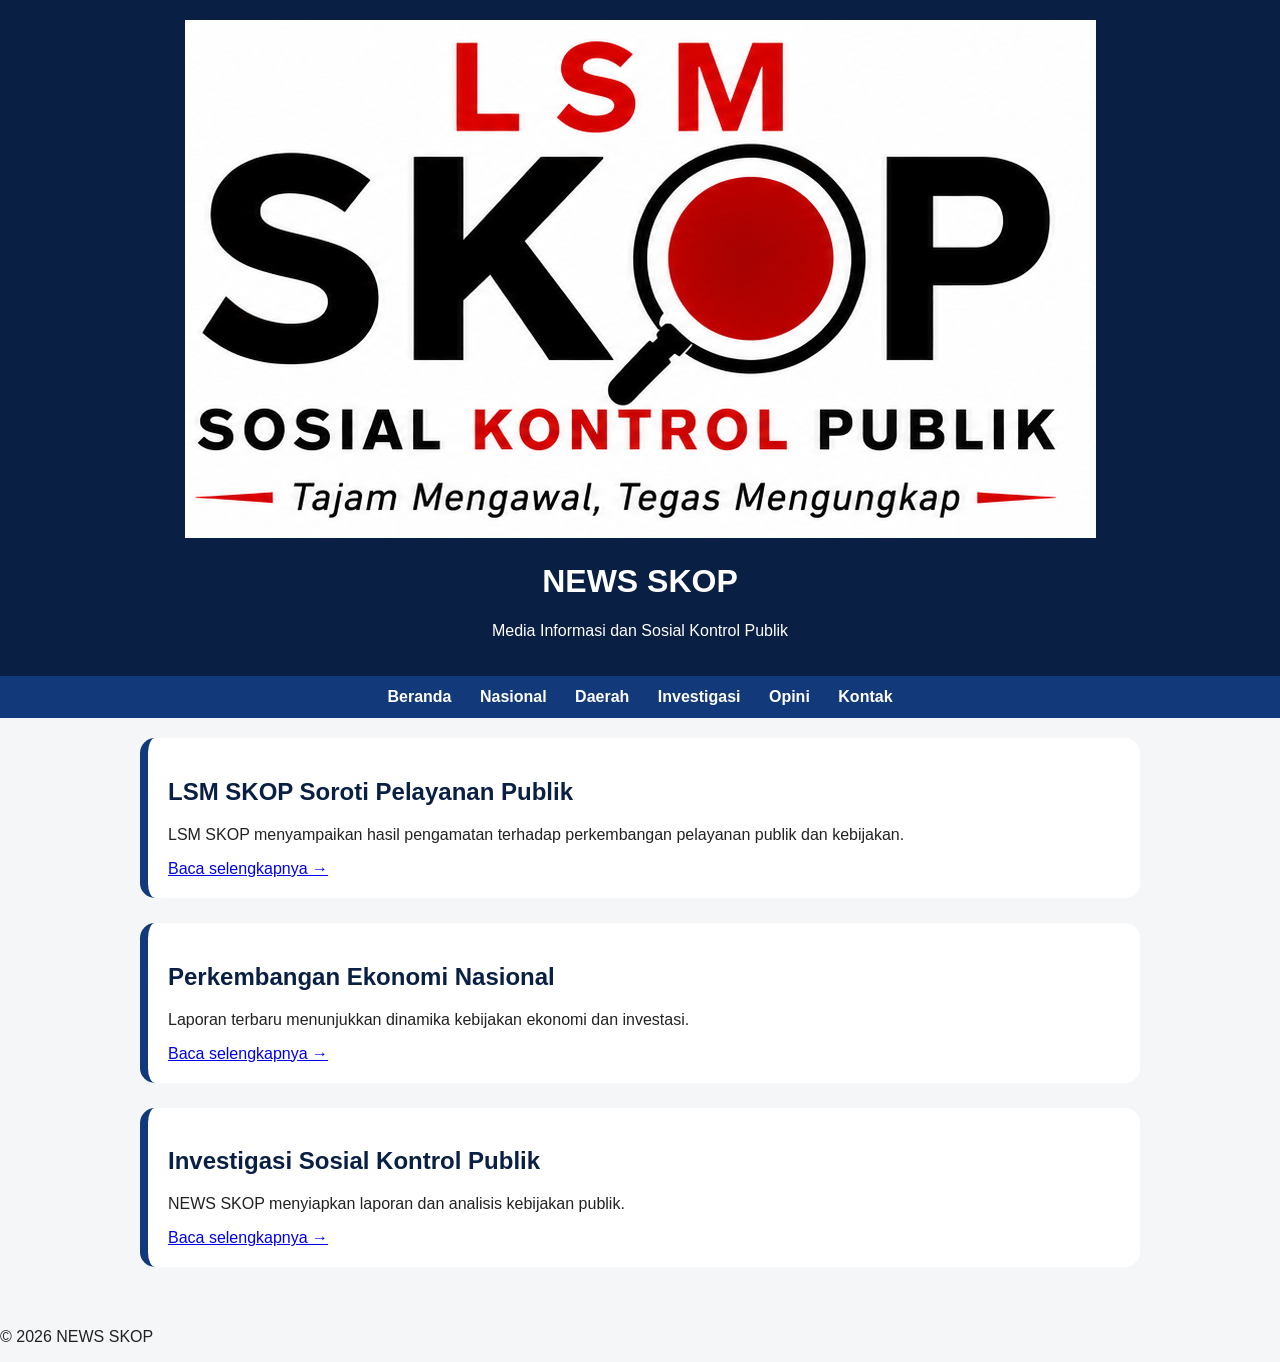
==== index.html @ 197c5cff "Update index.html" ====
<!DOCTYPE html>
<html lang="id">
<head>
<meta charset="UTF-8">
<meta name="viewport" content="width=device-width, initial-scale=1.0">
<title>NEWS SKOP</title>

<link rel="stylesheet" href="css/style.css">

</head>

<body>

<header>

<img src="gambar/logo-skop.png" class="logo">

<h1>NEWS SKOP</h1>

<p>Media Informasi dan Sosial Kontrol Publik</p>

</header>

<nav>
<a href="index.html">Beranda</a>
<a href="nasional.html">Nasional</a>
<a href="daerah.html">Daerah</a>
<a href="investigasi.html">Investigasi</a>
<a href="opini.html">Opini</a>
<a href="kontak.html">Kontak</a>
</nav>

<div class="container">

<div class="news-card">
<h2>LSM SKOP Soroti Pelayanan Publik</h2>

<p>
LSM SKOP menyampaikan hasil pengamatan terhadap perkembangan pelayanan publik dan kebijakan.
</p>

<a href="artikel/skop-investigasi-001.html">
Baca selengkapnya →
</a>

</div>

<div class="news-card">

<h2>Perkembangan Ekonomi Nasional</h2>

<p>
Laporan terbaru menunjukkan dinamika kebijakan ekonomi dan investasi.
</p>

<a href="#">Baca selengkapnya →</a>

</div>

<div class="news-card">

<h2>Investigasi Sosial Kontrol Publik</h2>

<p>
NEWS SKOP menyiapkan laporan dan analisis kebijakan publik.
</p>

<a href="#">Baca selengkapnya →</a>

</div>

</div>

<footer>
<p>© 2026 NEWS SKOP</p>
</footer>

</body>
</html>
---- css/style.css ----
body{
font-family:Arial,sans-serif;
margin:0;
background:#f4f6f8;
color:#222;
}

header{
background:#0a1f44;
color:white;
padding:20px;
text-align:center;
}

nav{
background:#123a7a;
padding:12px;
text-align:center;
}

nav a{
color:white;
margin:0 12px;
font-weight:bold;
text-decoration:none;
}

.container{
max-width:1000px;
margin:auto;
padding:20px;
}

.news-card{
background:white;
padding:20px;
margin-bottom:25px;
border-radius:15px;
border-left:8px solid #123a7a;

h2{
color:#0a1f44;
}

footer{
text-align:center;
padding:20px;
background:#e6e6e6;
margin-top:30px;
}
.logo{
width:100px;
height:auto;
display:block;
margin:auto;
margin-bottom:10px;
}
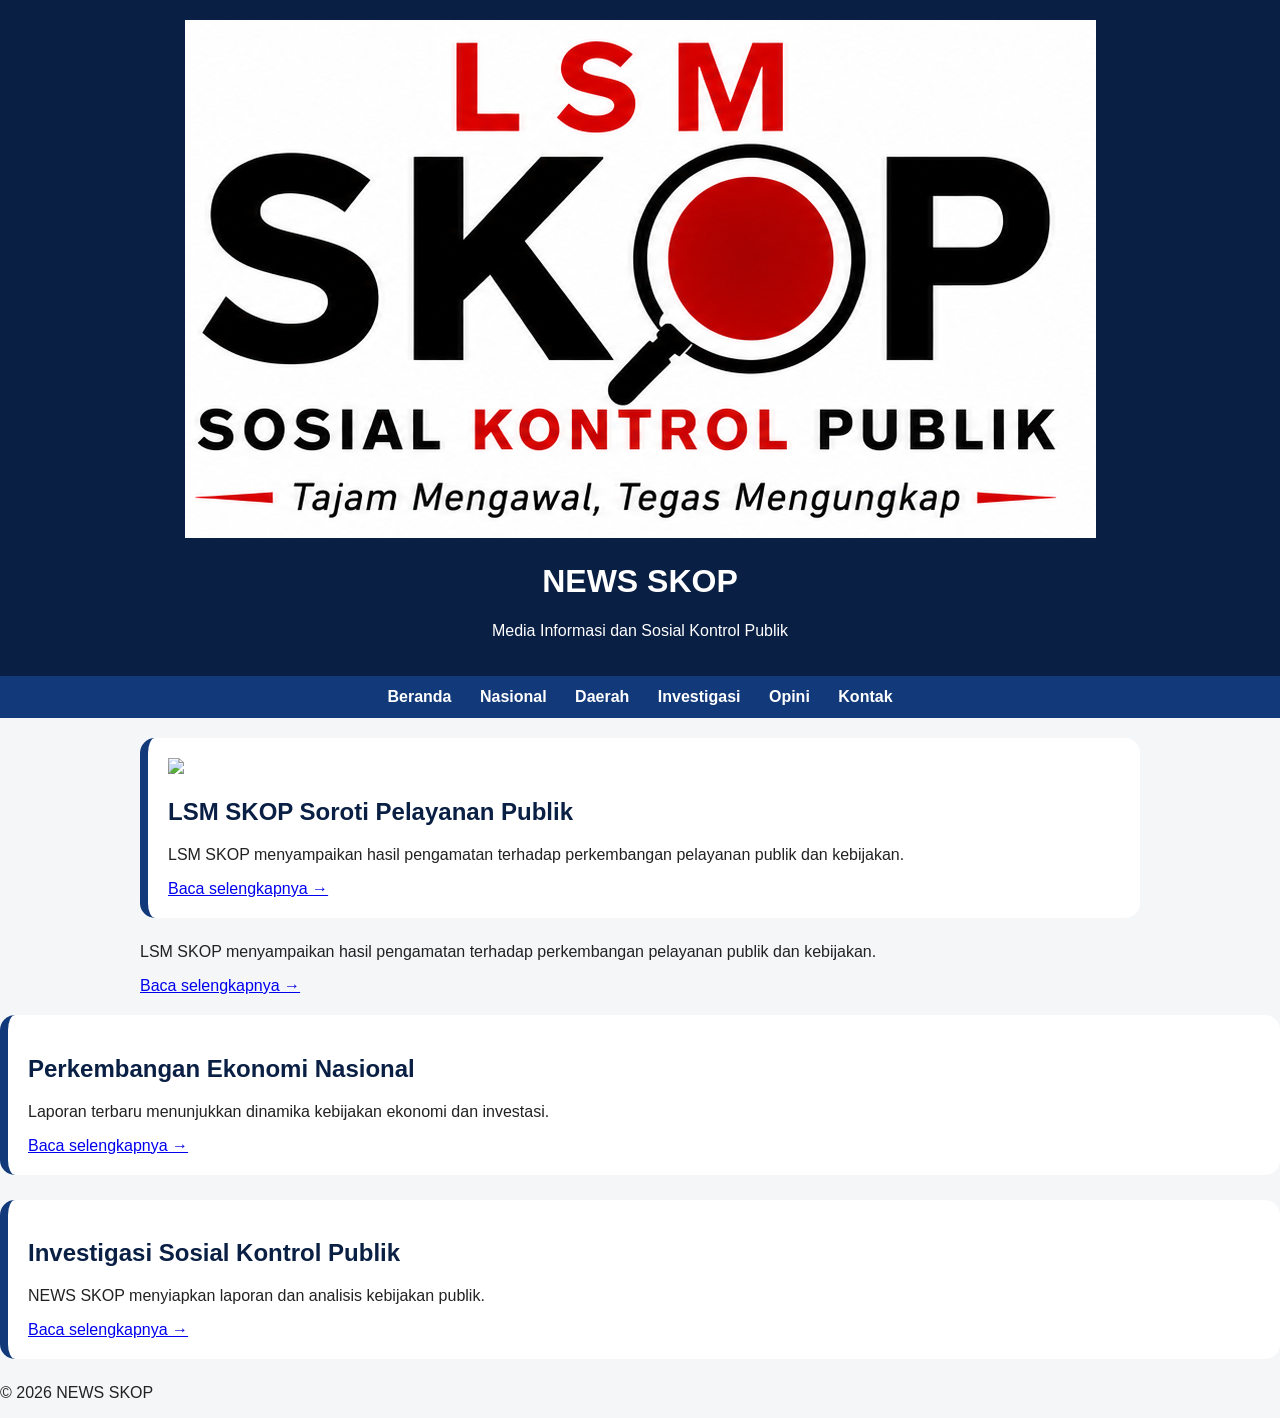
==== commit 40d71431: "Update index.html" ====
--- a/index.html
+++ b/index.html
@@ -33,7 +33,20 @@
 <div class="container">
 
 <div class="news-card">
+
+<img src="gambar/berita1.jpg" class="berita-img">
+
 <h2>LSM SKOP Soroti Pelayanan Publik</h2>
+
+<p>
+LSM SKOP menyampaikan hasil pengamatan terhadap perkembangan pelayanan publik dan kebijakan.
+</p>
+
+<a href="artikel/skop-investigasi-001.html">
+Baca selengkapnya →
+</a>
+
+</div>
 
 <p>
 LSM SKOP menyampaikan hasil pengamatan terhadap perkembangan pelayanan publik dan kebijakan.
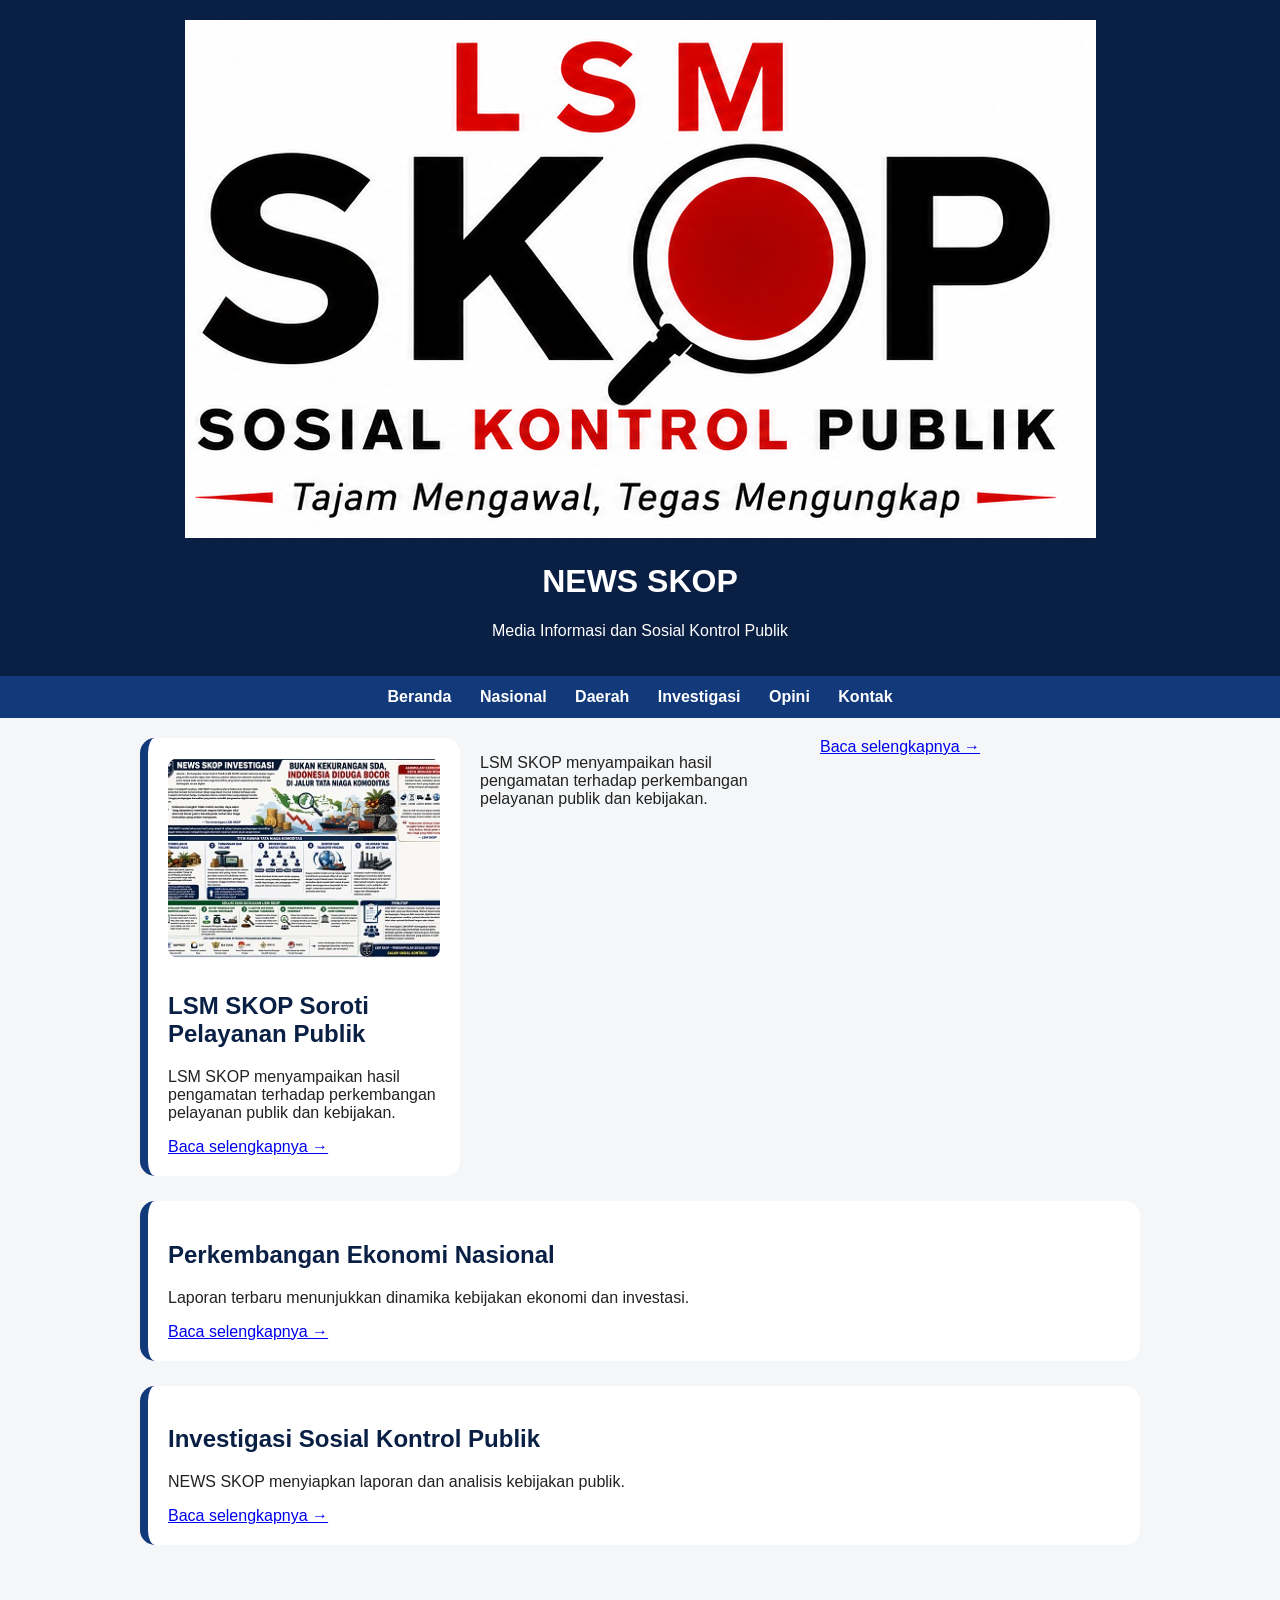
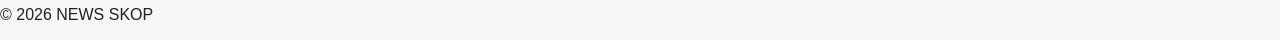
==== commit a9394df9: "Update index.html" ====
--- a/index.html
+++ b/index.html
@@ -31,7 +31,7 @@
 </nav>
 
 <div class="container">
-
+<div class="daftar-berita">
 <div class="news-card">
 
 <img src="gambar/berita1.jpg" class="berita-img">
--- a/css/style.css
+++ b/css/style.css
@@ -30,7 +30,11 @@
 margin:auto;
 padding:20px;
 }
-
+.daftar-berita{
+display:grid;
+grid-template-columns:repeat(auto-fit,minmax(300px,1fr));
+gap:20px;
+}
 .news-card{
 background:white;
 padding:20px;
@@ -55,3 +59,10 @@
 margin:auto;
 margin-bottom:10px;
 }
+.berita-img{
+width:100%;
+height:200px;
+object-fit:cover;
+border-radius:10px;
+margin-bottom:10px;
+}
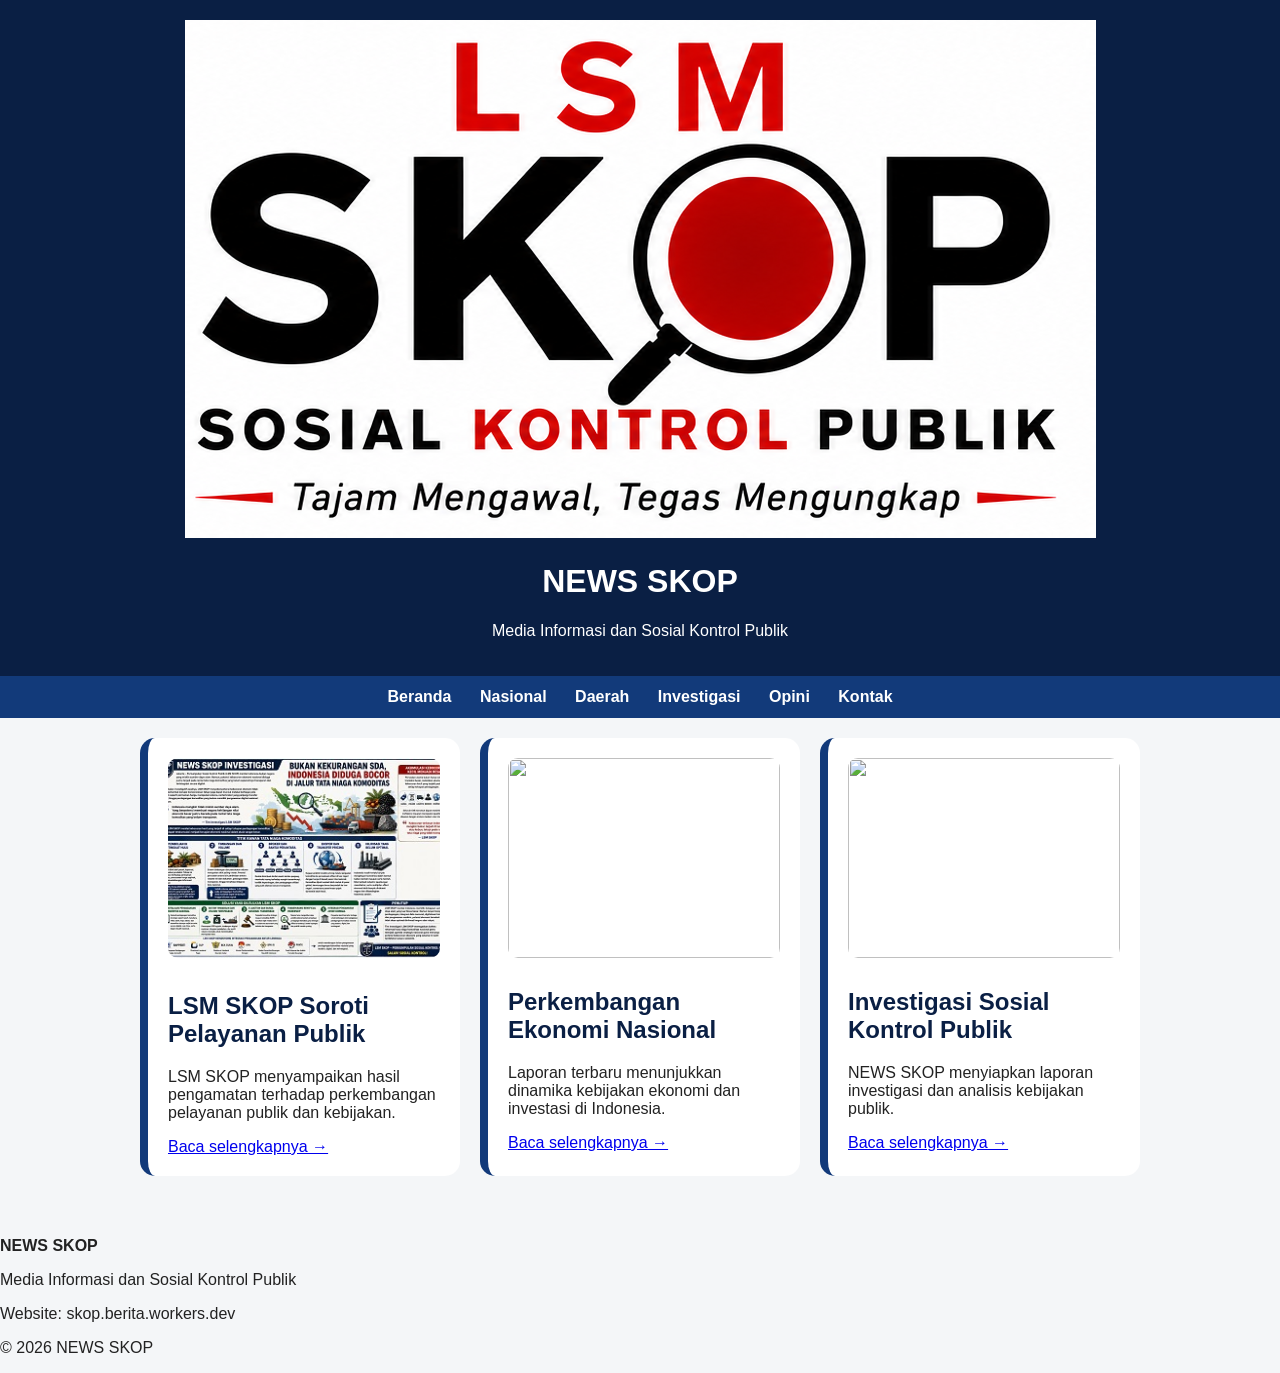
==== commit 26d4cd91: "Update index.html" ====
--- a/index.html
+++ b/index.html
@@ -6,7 +6,6 @@
 <title>NEWS SKOP</title>
 
 <link rel="stylesheet" href="css/style.css">
-
 </head>
 
 <body>
@@ -31,7 +30,10 @@
 </nav>
 
 <div class="container">
+
 <div class="daftar-berita">
+
+<!-- BERITA 1 -->
 <div class="news-card">
 
 <img src="gambar/berita1.jpg" class="berita-img">
@@ -48,44 +50,51 @@
 
 </div>
 
+<!-- BERITA 2 -->
+<div class="news-card">
+
+<img src="gambar/berita2.jpg" class="berita-img">
+
+<h2>Perkembangan Ekonomi Nasional</h2>
+
 <p>
-LSM SKOP menyampaikan hasil pengamatan terhadap perkembangan pelayanan publik dan kebijakan.
+Laporan terbaru menunjukkan dinamika kebijakan ekonomi dan investasi di Indonesia.
 </p>
 
-<a href="artikel/skop-investigasi-001.html">
+<a href="nasional.html">
 Baca selengkapnya →
 </a>
 
 </div>
 
+<!-- BERITA 3 -->
 <div class="news-card">
 
-<h2>Perkembangan Ekonomi Nasional</h2>
-
-<p>
-Laporan terbaru menunjukkan dinamika kebijakan ekonomi dan investasi.
-</p>
-
-<a href="#">Baca selengkapnya →</a>
-
-</div>
-
-<div class="news-card">
+<img src="gambar/berita3.jpg" class="berita-img">
 
 <h2>Investigasi Sosial Kontrol Publik</h2>
 
 <p>
-NEWS SKOP menyiapkan laporan dan analisis kebijakan publik.
+NEWS SKOP menyiapkan laporan investigasi dan analisis kebijakan publik.
 </p>
 
-<a href="#">Baca selengkapnya →</a>
+<a href="investigasi.html">
+Baca selengkapnya →
+</a>
+
+</div>
 
 </div>
 
 </div>
 
 <footer>
+
+<p><b>NEWS SKOP</b></p>
+<p>Media Informasi dan Sosial Kontrol Publik</p>
+<p>Website: skop.berita.workers.dev</p>
 <p>© 2026 NEWS SKOP</p>
+
 </footer>
 
 </body>
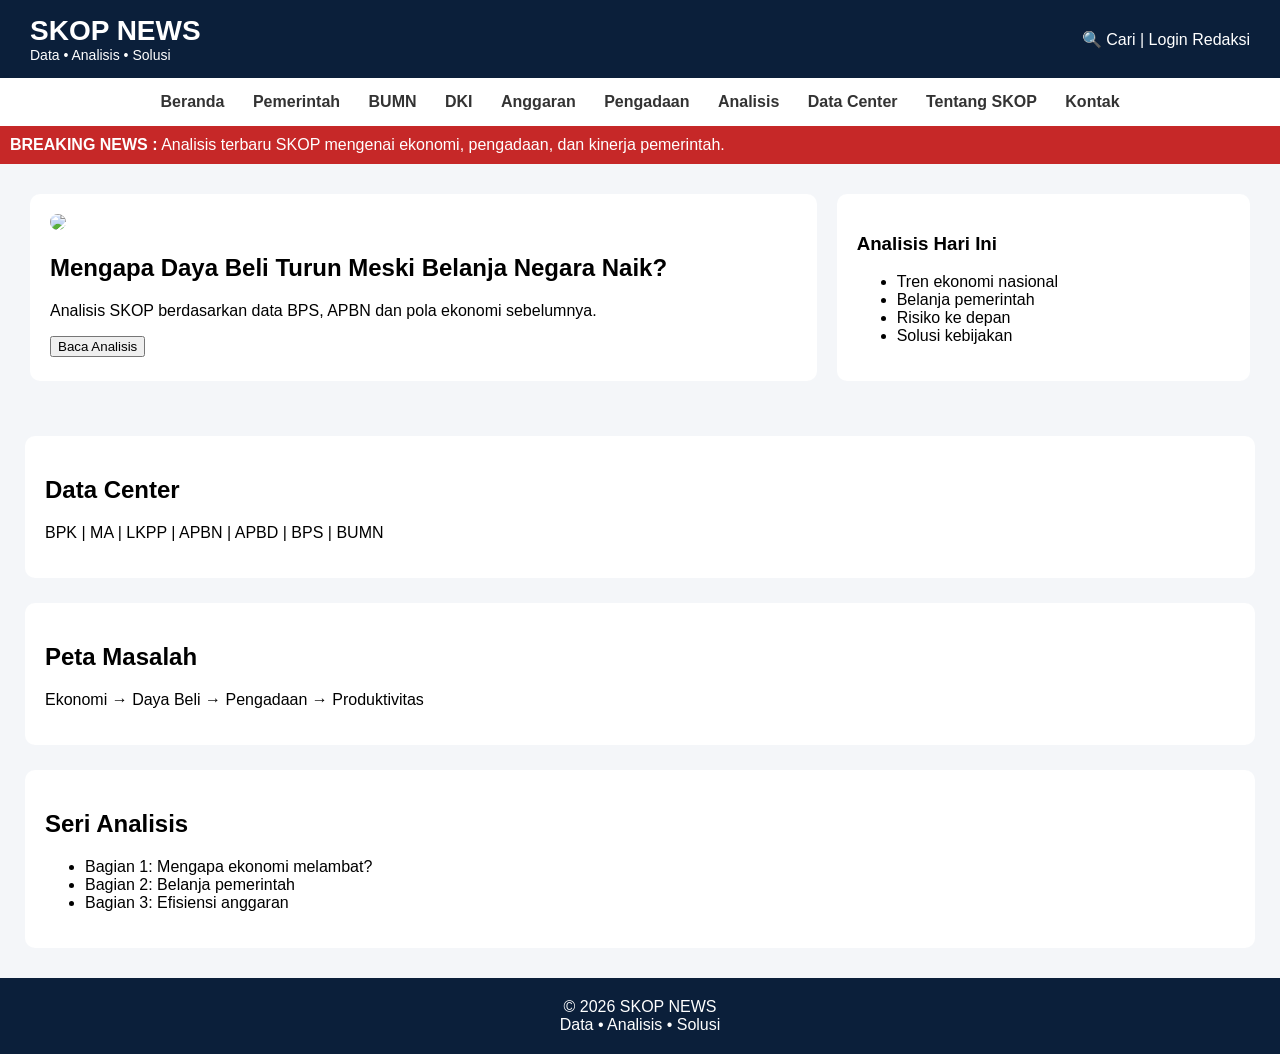
==== commit 6f2b630e: "Update index.html" ====
--- a/index.html
+++ b/index.html
@@ -3,97 +3,209 @@
 <head>
 <meta charset="UTF-8">
 <meta name="viewport" content="width=device-width, initial-scale=1.0">
-<title>NEWS SKOP</title>
-
-<link rel="stylesheet" href="css/style.css">
+<title>SKOP NEWS | Data • Analisis • Solusi</title>
+
+<style>
+body{
+margin:0;
+font-family:Arial,sans-serif;
+background:#f4f6f9;
+}
+
+header{
+background:#0B1F3A;
+color:white;
+padding:15px 30px;
+display:flex;
+justify-content:space-between;
+align-items:center;
+}
+
+.logo{
+font-size:28px;
+font-weight:bold;
+}
+
+.logo span{
+font-size:14px;
+display:block;
+font-weight:normal;
+}
+
+nav{
+background:white;
+padding:15px;
+text-align:center;
+box-shadow:0 2px 5px rgba(0,0,0,0.1);
+}
+
+nav a{
+margin:0 12px;
+text-decoration:none;
+color:#333;
+font-weight:bold;
+}
+
+.breaking{
+background:#c62828;
+color:white;
+padding:10px;
+overflow:hidden;
+}
+
+.hero{
+display:flex;
+padding:30px;
+gap:20px;
+}
+
+.hero-left{
+flex:2;
+background:white;
+padding:20px;
+border-radius:10px;
+}
+
+.hero-right{
+flex:1;
+background:white;
+padding:20px;
+border-radius:10px;
+}
+
+.hero img{
+width:100%;
+border-radius:10px;
+}
+
+.section{
+margin:25px;
+background:white;
+padding:20px;
+border-radius:10px;
+}
+
+footer{
+background:#0B1F3A;
+color:white;
+text-align:center;
+padding:20px;
+margin-top:30px;
+}
+</style>
 </head>
 
 <body>
 
 <header>
 
-<img src="gambar/logo-skop.png" class="logo">
-
-<h1>NEWS SKOP</h1>
-
-<p>Media Informasi dan Sosial Kontrol Publik</p>
+<div class="logo">
+SKOP NEWS
+<span>Data • Analisis • Solusi</span>
+</div>
+
+<div>
+🔍 Cari | Login Redaksi
+</div>
 
 </header>
 
 <nav>
-<a href="index.html">Beranda</a>
-<a href="nasional.html">Nasional</a>
-<a href="daerah.html">Daerah</a>
-<a href="investigasi.html">Investigasi</a>
-<a href="opini.html">Opini</a>
-<a href="kontak.html">Kontak</a>
+<a href="#">Beranda</a>
+<a href="#">Pemerintah</a>
+<a href="#">BUMN</a>
+<a href="#">DKI</a>
+<a href="#">Anggaran</a>
+<a href="#">Pengadaan</a>
+<a href="#">Analisis</a>
+<a href="#">Data Center</a>
+<a href="#">Tentang SKOP</a>
+<a href="#">Kontak</a>
 </nav>
 
-<div class="container">
-
-<div class="daftar-berita">
-
-<!-- BERITA 1 -->
-<div class="news-card">
-
-<img src="gambar/berita1.jpg" class="berita-img">
-
-<h2>LSM SKOP Soroti Pelayanan Publik</h2>
+<div class="breaking">
+<b>BREAKING NEWS :</b>
+Analisis terbaru SKOP mengenai ekonomi, pengadaan, dan kinerja pemerintah.
+</div>
+
+<div class="hero">
+
+<div class="hero-left">
+
+<img src="gambar/headline.jpg">
+
+<h2>
+Mengapa Daya Beli Turun Meski Belanja Negara Naik?
+</h2>
 
 <p>
-LSM SKOP menyampaikan hasil pengamatan terhadap perkembangan pelayanan publik dan kebijakan.
+Analisis SKOP berdasarkan data BPS, APBN dan pola ekonomi sebelumnya.
 </p>
 
-<a href="artikel/skop-investigasi-001.html">
-Baca selengkapnya →
-</a>
-
-</div>
-
-<!-- BERITA 2 -->
-<div class="news-card">
-
-<img src="gambar/berita2.jpg" class="berita-img">
-
-<h2>Perkembangan Ekonomi Nasional</h2>
+<button>Baca Analisis</button>
+
+</div>
+
+<div class="hero-right">
+
+<h3>Analisis Hari Ini</h3>
+
+<ul>
+<li>Tren ekonomi nasional</li>
+<li>Belanja pemerintah</li>
+<li>Risiko ke depan</li>
+<li>Solusi kebijakan</li>
+</ul>
+
+</div>
+
+</div>
+
+<div class="section">
+
+<h2>Data Center</h2>
 
 <p>
-Laporan terbaru menunjukkan dinamika kebijakan ekonomi dan investasi di Indonesia.
+
+BPK | MA | LKPP | APBN | APBD | BPS | BUMN
+
 </p>
 
-<a href="nasional.html">
-Baca selengkapnya →
-</a>
-
-</div>
-
-<!-- BERITA 3 -->
-<div class="news-card">
-
-<img src="gambar/berita3.jpg" class="berita-img">
-
-<h2>Investigasi Sosial Kontrol Publik</h2>
+</div>
+
+<div class="section">
+
+<h2>Peta Masalah</h2>
 
 <p>
-NEWS SKOP menyiapkan laporan investigasi dan analisis kebijakan publik.
+
+Ekonomi → Daya Beli → Pengadaan → Produktivitas
+
 </p>
 
-<a href="investigasi.html">
-Baca selengkapnya →
-</a>
-
-</div>
-
-</div>
+</div>
+
+<div class="section">
+
+<h2>Seri Analisis</h2>
+
+<ul>
+
+<li>Bagian 1: Mengapa ekonomi melambat?</li>
+
+<li>Bagian 2: Belanja pemerintah</li>
+
+<li>Bagian 3: Efisiensi anggaran</li>
+
+</ul>
 
 </div>
 
 <footer>
 
-<p><b>NEWS SKOP</b></p>
-<p>Media Informasi dan Sosial Kontrol Publik</p>
-<p>Website: skop.berita.workers.dev</p>
-<p>© 2026 NEWS SKOP</p>
+© 2026 SKOP NEWS<br>
+
+Data • Analisis • Solusi
 
 </footer>
 
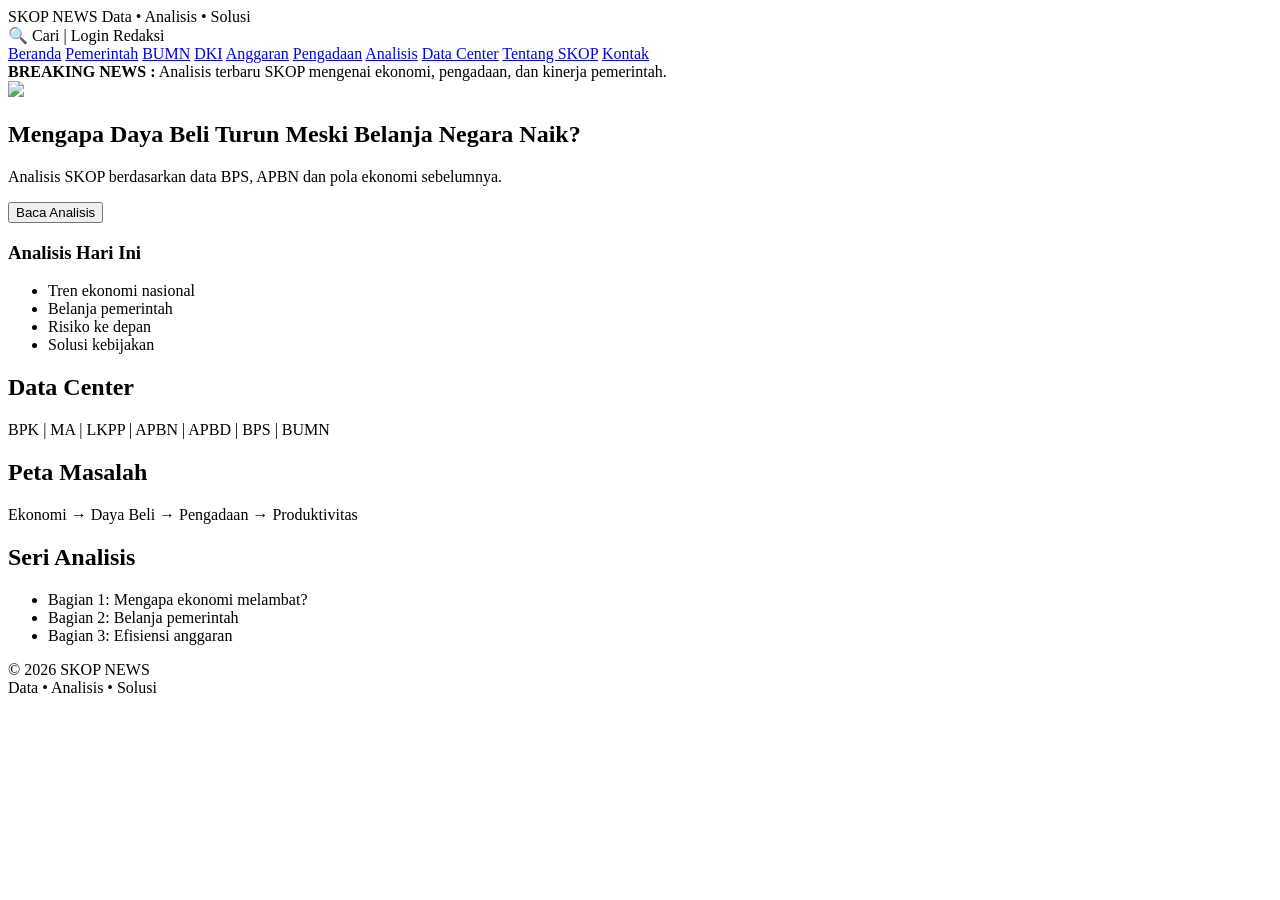
==== commit 9506b33a: "Update index.html" ====
--- a/index.html
+++ b/index.html
@@ -5,94 +5,7 @@
 <meta name="viewport" content="width=device-width, initial-scale=1.0">
 <title>SKOP NEWS | Data • Analisis • Solusi</title>
 
-<style>
-body{
-margin:0;
-font-family:Arial,sans-serif;
-background:#f4f6f9;
-}
 
-header{
-background:#0B1F3A;
-color:white;
-padding:15px 30px;
-display:flex;
-justify-content:space-between;
-align-items:center;
-}
-
-.logo{
-font-size:28px;
-font-weight:bold;
-}
-
-.logo span{
-font-size:14px;
-display:block;
-font-weight:normal;
-}
-
-nav{
-background:white;
-padding:15px;
-text-align:center;
-box-shadow:0 2px 5px rgba(0,0,0,0.1);
-}
-
-nav a{
-margin:0 12px;
-text-decoration:none;
-color:#333;
-font-weight:bold;
-}
-
-.breaking{
-background:#c62828;
-color:white;
-padding:10px;
-overflow:hidden;
-}
-
-.hero{
-display:flex;
-padding:30px;
-gap:20px;
-}
-
-.hero-left{
-flex:2;
-background:white;
-padding:20px;
-border-radius:10px;
-}
-
-.hero-right{
-flex:1;
-background:white;
-padding:20px;
-border-radius:10px;
-}
-
-.hero img{
-width:100%;
-border-radius:10px;
-}
-
-.section{
-margin:25px;
-background:white;
-padding:20px;
-border-radius:10px;
-}
-
-footer{
-background:#0B1F3A;
-color:white;
-text-align:center;
-padding:20px;
-margin-top:30px;
-}
-</style>
 </head>
 
 <body>
@@ -132,8 +45,7 @@
 
 <div class="hero-left">
 
-<img src="gambar/headline.jpg">
-
+<img src="https://picsum.photos/800/400">
 <h2>
 Mengapa Daya Beli Turun Meski Belanja Negara Naik?
 </h2>
